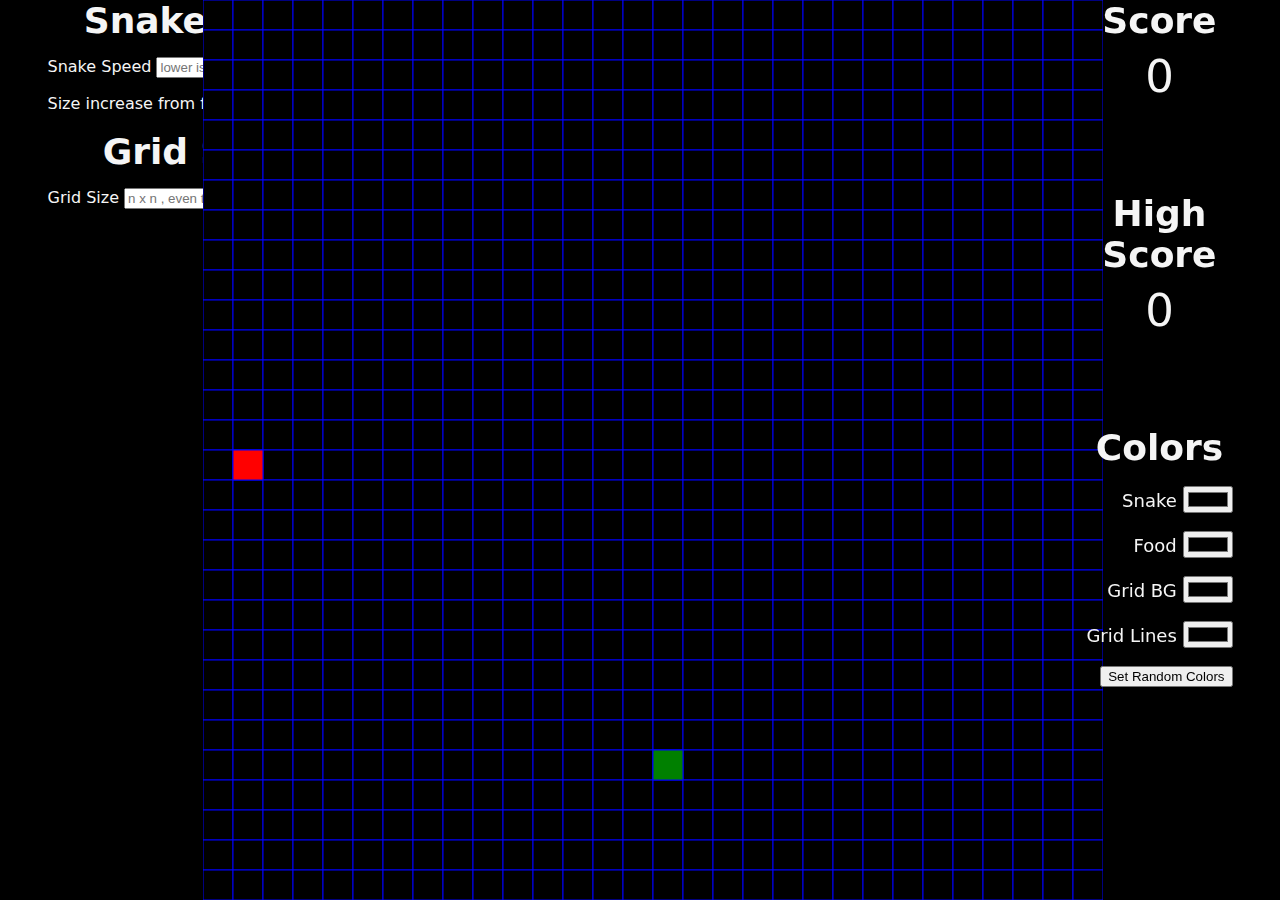
==== Snake/index.html @ 6508cc82 "Initial commit" ====
<!DOCTYPE html>
<html lang="en">
<head>
    <meta charset="UTF-8">
    <meta http-equiv="X-UA-Compatible" content="IE=edge">
    <meta name="viewport" content="width=device-width, initial-scale=1.0">
    <title>Snake</title>
    <link rel="stylesheet" href="style.css">
    <script src="function.js"></script>
</head>
<body>
    <div id="game_wrapper">
        <div id="left_wrapper">
            <h2 class="label">Snake Settings</h2>
            <p>Snake Speed  <input type="number" id="snake_speed" placeholder="lower is faster" onchange="getSnakeSpeed()"></p>
            <p>Size increase from food <input type="number" id="food_inc" placeholder="" onchange="getFoodIncrease()"></p>
            <h2 class="label">Grid Settings</h2>
            <p>Grid Size <input type="number" id="grid_size" placeholder="n x n , even to win" onchange="getGridSize()"></p>
        </div>
        <canvas id="canvas" height="900px" width="900px"></canvas>
        <div id="right_wrapper">
            <h2 class="label">Score</h2>
            <p class="score" id="score"></p>
            <h2 class="label">High</h2>
            <h2 class="label">Score</h2>
            <p id="high_score" class="score">0</p>
            <h2 class="label">Colors</h2>
            <div id="colors">
                <p>Snake <input type="color" id="snake_color" onchange="getSnakeColor()"></p>
                <p>Food <input type="color" id="food_color" onchange="getFoodColor()"></p>
                <p>Grid BG <input type="color" id="grid_fill" onchange="getGridFill()"></p>
                <p>Grid Lines <input type="color" id="grid_line_color" onchange="getGridLineColor()"></p><div id="color_wrapper">
                <button id="random_colors" onclick="SetRandomColors()">Set Random Colors</button>
            </div>
        </div>
    </div>
    <div id="end_wrapper">
        <h2 class="label"></h2>
        <p class="score" id="end_score"></p>
        <p id="end_msg">(Press enter to play again)</p>
    </div>
</body>
</html>
---- Snake/style.css ----
body {
    margin: 0px;
    padding: 0px;
    background-color: black;
}

#game_wrapper {
    margin: 0px;
    padding: 0px;
}

#canvas {
    position: absolute;
    margin-left: 1vw;
    margin-right: 1vw;
}

#left_wrapper {
    display: block;
    position: absolute;
    color: whitesmoke;
    font-family:'Courier New', Courier, monospace;
    font-family:system-ui, -apple-system, BlinkMacSystemFont, 'Segoe UI', Roboto, Oxygen, Ubuntu, Cantarell, 'Open Sans', 'Helvetica Neue', sans-serif;
}

#right_wrapper {
    display: block;
    position: absolute;
    color: whitesmoke;
    font-family:'Courier New', Courier, monospace;
    font-family:system-ui, -apple-system, BlinkMacSystemFont, 'Segoe UI', Roboto, Oxygen, Ubuntu, Cantarell, 'Open Sans', 'Helvetica Neue', sans-serif;
}

#colors > p {
    text-align: right;
    font-size: 2vh;
}

.label {
    text-align: center;
    margin: 0;
    padding: 0;
    font-size: 4vh;
}

.score {
    text-align: center;
    padding: 0;
    font-size: 5vh;
}

#random_colors {
    float: right;
}

#score {
    text-align: center;
    margin: 1vh 0 10vh 0;
    font-size: 5vh;
}

#end_wrapper {
    display:none;
    position: absolute;
    top: 45vh;
    left: 45vw;
    color: whitesmoke;
    font-family:'Courier New', Courier, monospace;
    font-family:system-ui, -apple-system, BlinkMacSystemFont, 'Segoe UI', Roboto, Oxygen, Ubuntu, Cantarell, 'Open Sans', 'Helvetica Neue', sans-serif;
}

#end_score {
    margin: 1vh 0;
}

#high_score {
    margin: 1vh 0 10vh 0;
    font-size: 5vh;
}

#end_msg {
    margin-top: 1vh;
    padding: 0;
    text-align: center;
    font-size: 2vh;
}
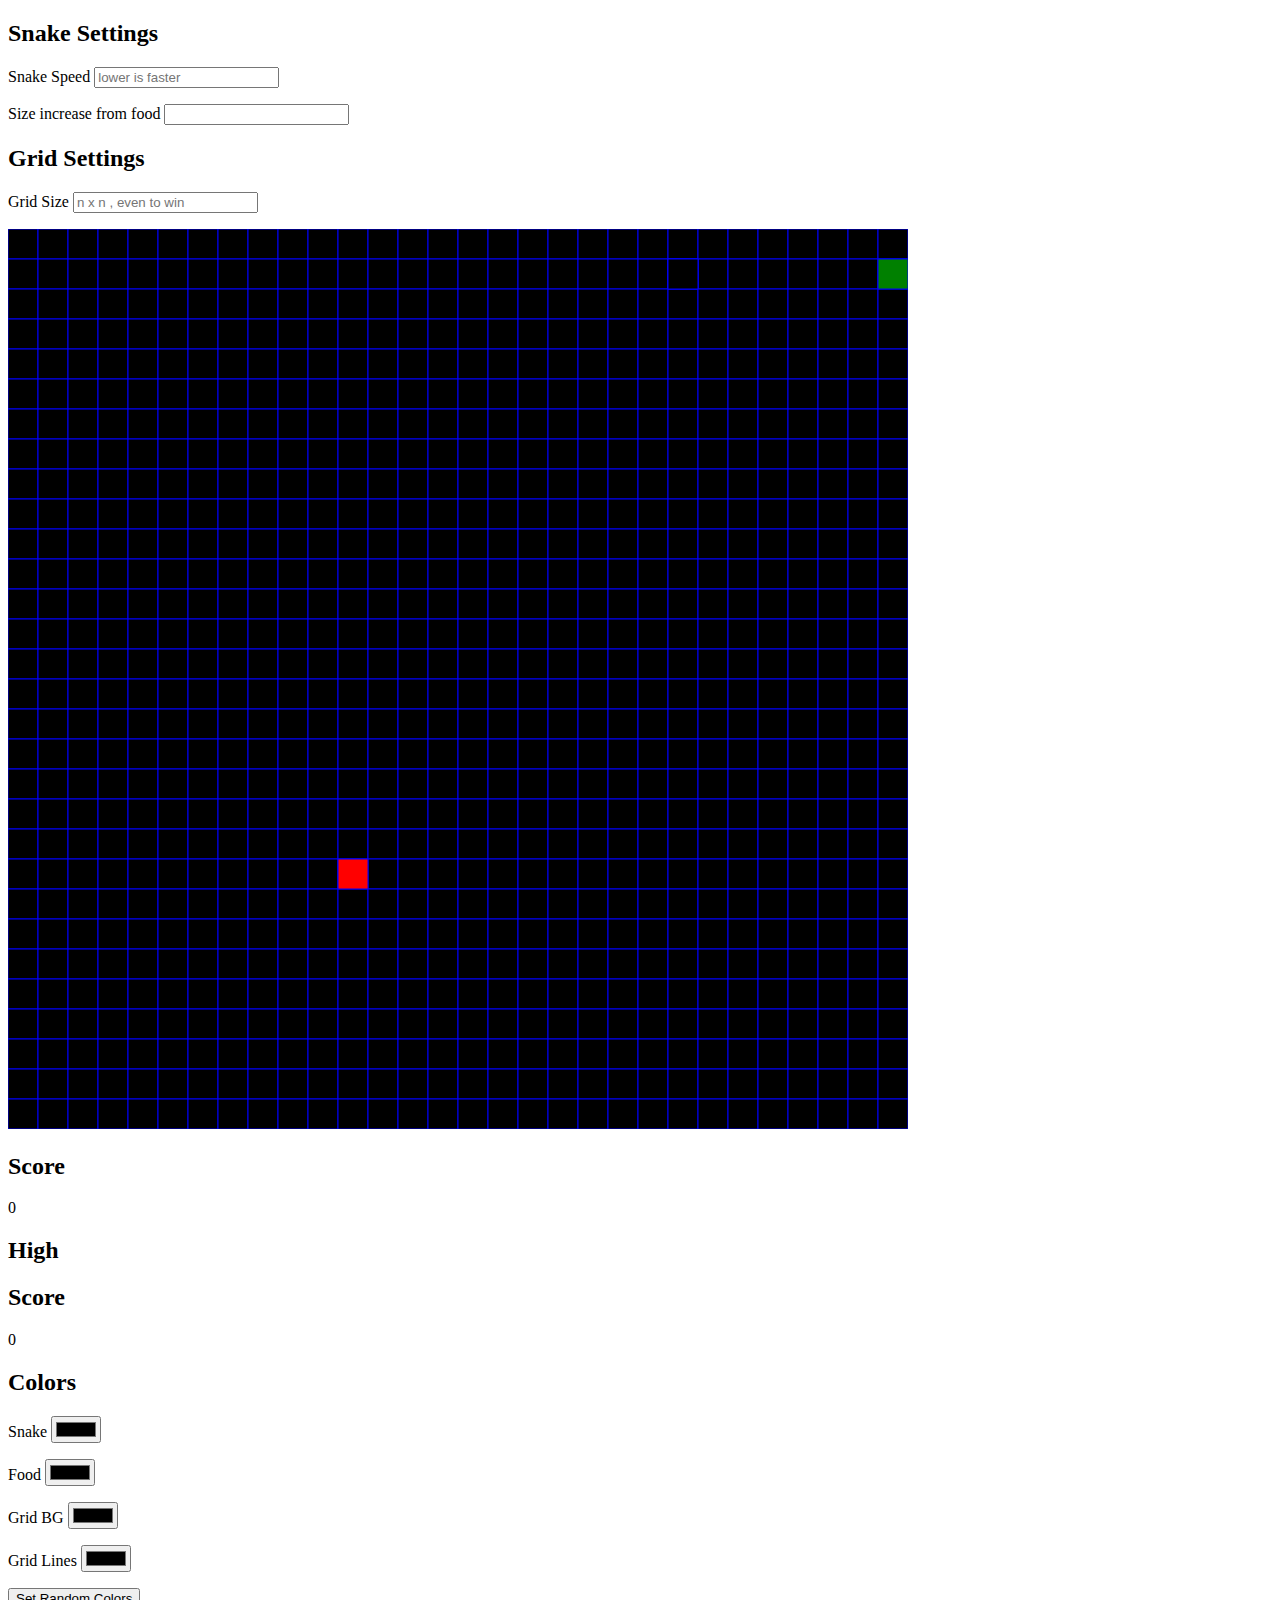
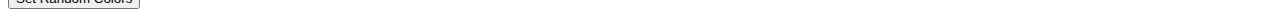
==== commit 051eaeda: "Update index.html" ====
--- a/Snake/index.html
+++ b/Snake/index.html
@@ -5,7 +5,7 @@
     <meta http-equiv="X-UA-Compatible" content="IE=edge">
     <meta name="viewport" content="width=device-width, initial-scale=1.0">
     <title>Snake</title>
-    <link rel="stylesheet" href="style.css">
+    <link rel="stylesheet" type=“text/css” href="style.css">
     <script src="function.js"></script>
 </head>
 <body>
@@ -40,4 +40,4 @@
         <p id="end_msg">(Press enter to play again)</p>
     </div>
 </body>
-</html>+</html>
